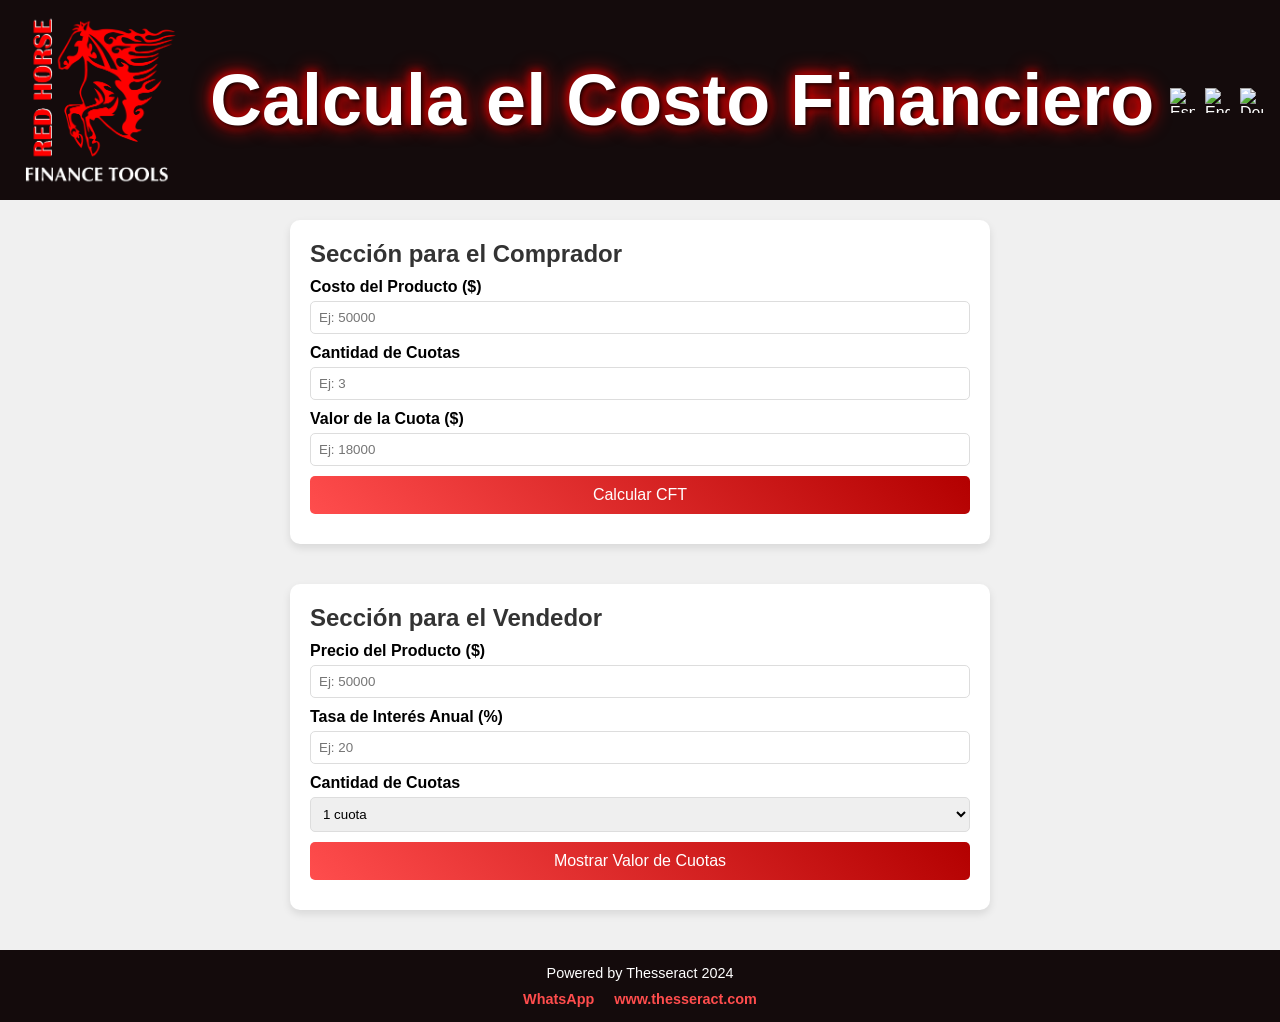
==== index.html @ 46e4cece "Actualización normal" ====
<!DOCTYPE html>
<html lang="es">
<head>
    <meta charset="UTF-8">
    <meta name="viewport" content="width=device-width, initial-scale=1.0">
    <title>Calcula el Costo Financiero</title>
    <style>
        /* Reset básico */
        * {
            box-sizing: border-box;
            margin: 0;
            padding: 0;
            font-family: Arial, sans-serif;
        }

        body {
            display: flex;
            flex-direction: column;
            align-items: center;
            background-color: #f0f0f0;
            padding: 0px;
        }

        header {
            width: 100%;
            padding: 10px;
            background-color: #140B0C;
            color: white;
            display: flex;
            align-items: center;
            justify-content: space-between;
        }

        .title-container {
            display: flex;
            align-items: center;
            gap: 20px;
        }

        header img {
            width: 180px;
            height: 180px;
        }

        h1 {
            font-size: 4.5em;
            margin: 0;
            text-shadow: 2px 2px 5px #000, 0 0 10px red, 0 0 20px red;
        }

        .language-icons {
            display: flex;
            gap: 10px;
            padding: 5px;
        }

        .language-icons img {
            width: 25px;
            height: 25px;
            cursor: pointer;
        }

        .container {
            width: 100%;
            max-width: 700px;
            margin: 20px auto;
            background-color: white;
            padding: 20px;
            border-radius: 10px;
            box-shadow: 0 4px 8px rgba(0, 0, 0, 0.1);
        }

        h2 {
            color: #333;
            margin-bottom: 10px;
        }

        label {
            font-weight: bold;
            margin-bottom: 5px;
            display: block;
        }

        input, select {
            width: 100%;
            padding: 8px;
            margin-bottom: 10px;
            border: 1px solid #ddd;
            border-radius: 5px;
        }

        .button {
            width: 100%;
            padding: 10px;
            background: linear-gradient(45deg, #ff4d4d, #b30000);
            color: white;
            border: none;
            border-radius: 5px;
            font-size: 16px;
            cursor: pointer;
            transition: 0.3s;
        }

        .button:hover {
            background: linear-gradient(45deg, #b30000, #ff4d4d);
        }

        .result {
            font-weight: bold;
            color: #ff4d4d;
            margin-top: 10px;
        }

        footer {
    width: 100%;
    background-color: #140B0C;
    color: white;
    text-align: center;
    padding: 15px;
    margin-top: 20px;
    font-size: 0.9em;
}

.footer-links {
    display: flex;
    gap: 20px;
    justify-content: center;
    margin-top: 10px;
}

.footer-links a {
    color: #ff4d4d;
    text-decoration: none;
    font-weight: bold;
}

.footer-links a:hover {
    color: #b30000;
    text-decoration: underline;
}

/* Responsivo: alineación vertical de los enlaces en pantallas pequeñas */
@media (max-width: 600px) {
    .footer-links {
        flex-direction: column;
        gap: 5px;
    }
}


        /* Responsive */
        @media (max-width: 600px) {
            h1 {
                font-size: 1.2em;
            }
            h2 {
                font-size: 1em;
            }
            .language-icons img {
                width: 20px;
                height: 20px;
            }

            .language-icons {
                flex-direction: column;
                align-items: center; /* Opcional: centra los iconos en el eje horizontal */
            }
        }
    </style>
</head>
<body>

<header>
    <div class="title-container">
        <img src="img/icon.png" alt="Icono Financiero"/>
        <h1 id="title">Calcula el Costo Financiero</h1>
    </div>
    <div class="language-icons">
        <img src="https://img.icons8.com/color/48/spain.png" alt="Español" onclick="setLanguage('es')">
        <img src="https://img.icons8.com/color/48/great-britain.png" alt="English" onclick="setLanguage('en')">
        <img src="https://img.icons8.com/color/48/germany.png" alt="Deutsch" onclick="setLanguage('de')">
    </div>
</header>

<div class="container">
    <h2 id="comprador-section">Sección para el Comprador</h2>
    <label for="productoCosto" id="producto-label">Costo del Producto ($)</label>
    <input type="number" id="productoCosto" placeholder="Ej: 50000" />

    <label for="cuotasCantidad" id="cuotas-label">Cantidad de Cuotas</label>
    <input type="number" id="cuotasCantidad" placeholder="Ej: 3" />

    <label for="cuotaValor" id="valor-cuota-label">Valor de la Cuota ($)</label>
    <input type="number" id="cuotaValor" placeholder="Ej: 18000" />

    <button class="button" onclick="calcularCFT()" id="calcular-cft-button">Calcular CFT</button>
    <div id="cftResultado" class="result"></div>
</div>

<div class="container">
    <h2 id="vendedor-section">Sección para el Vendedor</h2>
    <label for="precioProducto" id="precio-label">Precio del Producto ($)</label>
    <input type="number" id="precioProducto" placeholder="Ej: 50000" />

    <label for="tasaInteres" id="tasa-label">Tasa de Interés Anual (%)</label>
    <input type="number" id="tasaInteres" placeholder="Ej: 20" />

    <label for="cuotasDisponibles" id="cuotas-disponibles-label">Cantidad de Cuotas</label>
    <select id="cuotasDisponibles">
        <option value="1">1 cuota</option>
        <option value="2">2 cuotas</option>
        <option value="3">3 cuotas</option>
        <option value="6">6 cuotas</option>
        <option value="9">9 cuotas</option>
        <option value="12">12 cuotas</option>
        <option value="18">18 cuotas</option>
    </select>

    <button class="button" onclick="calcularCuota()" id="mostrar-cuota-button">Mostrar Valor de Cuotas</button>
    <div id="cuotaResultado" class="result"></div>
</div>

<footer>
    <p>Powered by Thesseract 2024</p>
    <div class="footer-links">
        <a href="https://wa.me/+5491151610270" target="_blank">WhatsApp</a>
        <a href="https://www.thesseract.com" target="_blank">www.thesseract.com</a>
    </div>
</footer>


<script>
    const translations = {
        es: {
            title: "Calcula el Costo Financiero",
            compradorSection: "Sección para el Comprador",
            productoLabel: "Costo del Producto ($)",
            cuotasLabel: "Cantidad de Cuotas",
            valorCuotaLabel: "Valor de la Cuota ($)",
            calcularCFTButton: "Calcular CFT",
            vendedorSection: "Sección para el Vendedor",
            precioLabel: "Precio del Producto ($)",
            tasaLabel: "Tasa de Interés Anual (%)",
            cuotasDisponiblesLabel: "Cantidad de Cuotas",
            mostrarCuotaButton: "Mostrar Valor de Cuotas",
            cftResultLabel: "Costo Financiero Total"
        },
        en: {
            title: "Calculate Financial Cost",
            compradorSection: "Buyer Section",
            productoLabel: "Product Cost ($)",
            cuotasLabel: "Number of Installments",
            valorCuotaLabel: "Installment Value ($)",
            calcularCFTButton: "Calculate TFC",
            vendedorSection: "Seller Section",
            precioLabel: "Product Price ($)",
            tasaLabel: "Annual Interest Rate (%)",
            cuotasDisponiblesLabel: "Number of Installments",
            mostrarCuotaButton: "Show Installment Value",
            cftResultLabel: "Total Financing Cost"
        },
        de: {
            title: "Berechnen Sie die Finanzkosten",
            compradorSection: "Abschnitt für Käufer",
            productoLabel: "Produktkosten (€)",
            cuotasLabel: "Anzahl der Raten",
            valorCuotaLabel: "Ratenwert (€)",
            calcularCFTButton: "GFK berechnen",
            vendedorSection: "Abschnitt für Verkäufer",
            precioLabel: "Produktpreis (€)",
            tasaLabel: "Jährlicher Zinssatz (%)",
            cuotasDisponiblesLabel: "Anzahl der Raten",
            mostrarCuotaButton: "Ratenwert anzeigen",
            cftResultLabel: "Gesamtkosten für Finanzierung"
        }
    };

    let currentLang = 'es';

    function setLanguage(lang) {
        currentLang = lang;
        document.getElementById("title").innerText = translations[lang].title;
        document.getElementById("comprador-section").innerText = translations[lang].compradorSection;
        document.getElementById("producto-label").innerText = translations[lang].productoLabel;
        document.getElementById("cuotas-label").innerText = translations[lang].cuotasLabel;
        document.getElementById("valor-cuota-label").innerText = translations[lang].valorCuotaLabel;
        document.getElementById("calcular-cft-button").innerText = translations[lang].calcularCFTButton;
        document.getElementById("vendedor-section").innerText = translations[lang].vendedorSection;
        document.getElementById("precio-label").innerText = translations[lang].precioLabel;
        document.getElementById("tasa-label").innerText = translations[lang].tasaLabel;
        document.getElementById("cuotas-disponibles-label").innerText = translations[lang].cuotasDisponiblesLabel;
        document.getElementById("mostrar-cuota-button").innerText = translations[lang].mostrarCuotaButton;
    }

    function calcularCFT() {
        const costo = parseFloat(document.getElementById("productoCosto").value);
        const cuotas = parseInt(document.getElementById("cuotasCantidad").value);
        const valorCuota = parseFloat(document.getElementById("cuotaValor").value);
        if (costo && cuotas && valorCuota) {
            const costoTotal = valorCuota * cuotas;
            const cft = ((costoTotal / costo) - 1) * 100;
            document.getElementById("cftResultado").innerText = `${translations[currentLang].cftResultLabel}: ${cft.toFixed(2)}%`;
        } else {
            document.getElementById("cftResultado").innerText = "Por favor, complete todos los campos.";
        }
    }

    function calcularCuota() {
        const precioProducto = parseFloat(document.getElementById("precioProducto").value);
        const tasaInteres = parseFloat(document.getElementById("tasaInteres").value) / 100;
        const cuotas = parseInt(document.getElementById("cuotasDisponibles").value);
        
        if (precioProducto && tasaInteres && cuotas) {
            const cuotaMensual = (precioProducto * (1 + tasaInteres)) / cuotas;
            document.getElementById("cuotaResultado").innerText = `Valor de la cuota para ${cuotas} cuotas: $${cuotaMensual.toFixed(2)}`;
        } else {
            document.getElementById("cuotaResultado").innerText = "Por favor, complete todos los campos.";
        }
    }
</script>

</body>
</html>
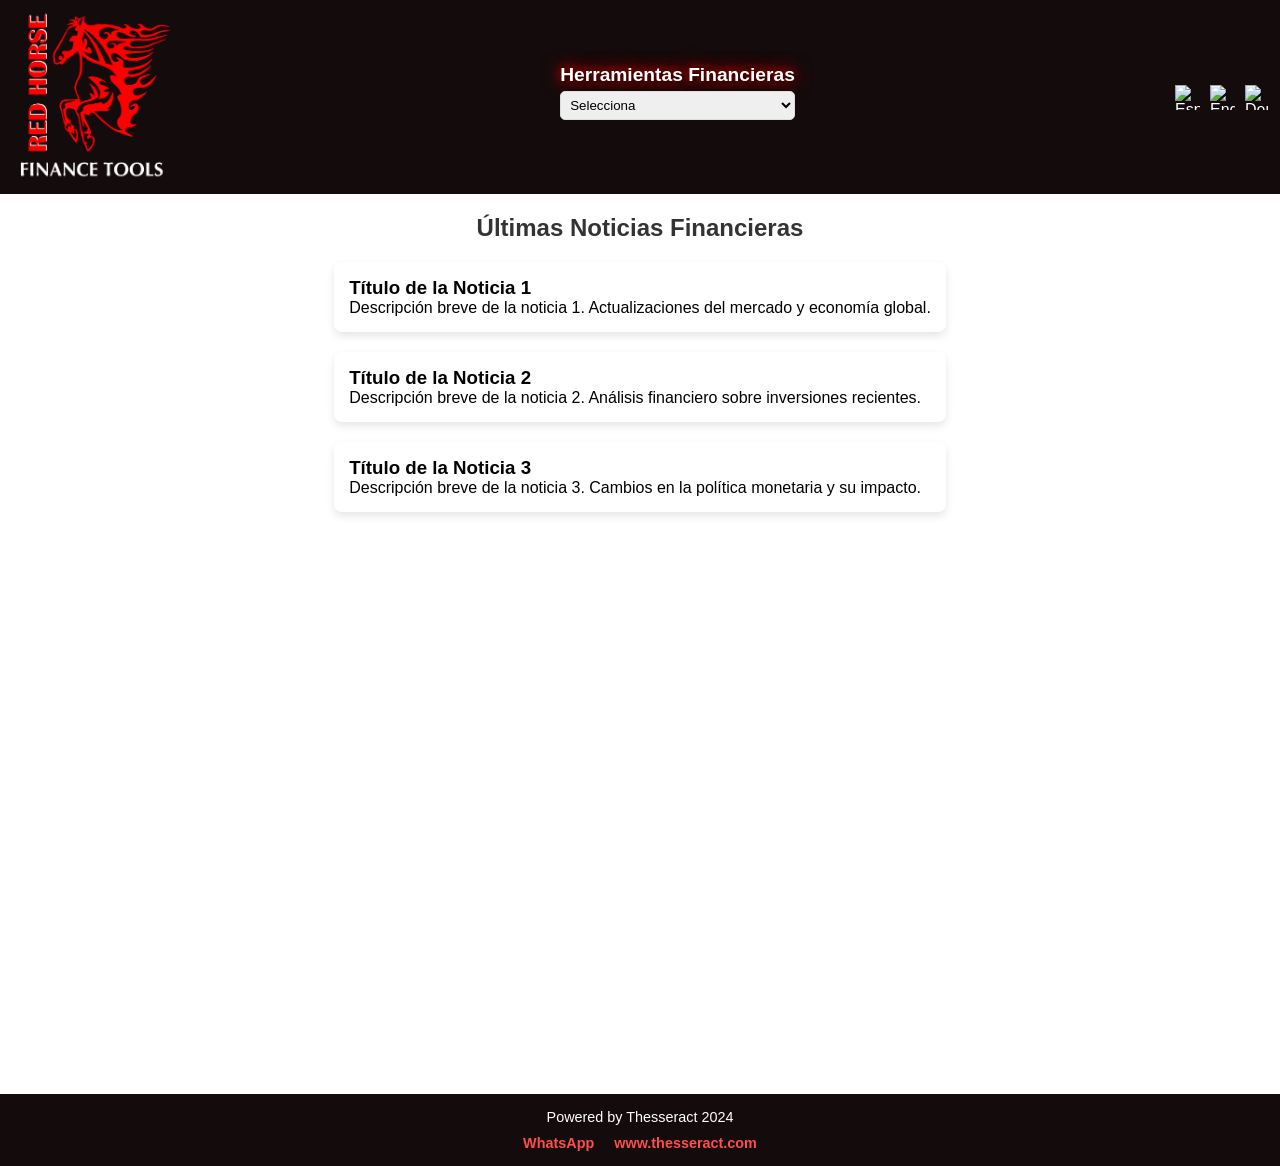
==== commit 424b704d: "Se dividieron html css y js y se agregaron aplicaciones" ====
--- a/index.html
+++ b/index.html
@@ -3,177 +3,26 @@
 <head>
     <meta charset="UTF-8">
     <meta name="viewport" content="width=device-width, initial-scale=1.0">
-    <title>Calcula el Costo Financiero</title>
-    <style>
-        /* Reset básico */
-        * {
-            box-sizing: border-box;
-            margin: 0;
-            padding: 0;
-            font-family: Arial, sans-serif;
-        }
-
-        body {
-            display: flex;
-            flex-direction: column;
-            align-items: center;
-            background-color: #f0f0f0;
-            padding: 0px;
-        }
-
-        header {
-            width: 100%;
-            padding: 10px;
-            background-color: #140B0C;
-            color: white;
-            display: flex;
-            align-items: center;
-            justify-content: space-between;
-        }
-
-        .title-container {
-            display: flex;
-            align-items: center;
-            gap: 20px;
-        }
-
-        header img {
-            width: 180px;
-            height: 180px;
-        }
-
-        h1 {
-            font-size: 4.5em;
-            margin: 0;
-            text-shadow: 2px 2px 5px #000, 0 0 10px red, 0 0 20px red;
-        }
-
-        .language-icons {
-            display: flex;
-            gap: 10px;
-            padding: 5px;
-        }
-
-        .language-icons img {
-            width: 25px;
-            height: 25px;
-            cursor: pointer;
-        }
-
-        .container {
-            width: 100%;
-            max-width: 700px;
-            margin: 20px auto;
-            background-color: white;
-            padding: 20px;
-            border-radius: 10px;
-            box-shadow: 0 4px 8px rgba(0, 0, 0, 0.1);
-        }
-
-        h2 {
-            color: #333;
-            margin-bottom: 10px;
-        }
-
-        label {
-            font-weight: bold;
-            margin-bottom: 5px;
-            display: block;
-        }
-
-        input, select {
-            width: 100%;
-            padding: 8px;
-            margin-bottom: 10px;
-            border: 1px solid #ddd;
-            border-radius: 5px;
-        }
-
-        .button {
-            width: 100%;
-            padding: 10px;
-            background: linear-gradient(45deg, #ff4d4d, #b30000);
-            color: white;
-            border: none;
-            border-radius: 5px;
-            font-size: 16px;
-            cursor: pointer;
-            transition: 0.3s;
-        }
-
-        .button:hover {
-            background: linear-gradient(45deg, #b30000, #ff4d4d);
-        }
-
-        .result {
-            font-weight: bold;
-            color: #ff4d4d;
-            margin-top: 10px;
-        }
-
-        footer {
-    width: 100%;
-    background-color: #140B0C;
-    color: white;
-    text-align: center;
-    padding: 15px;
-    margin-top: 20px;
-    font-size: 0.9em;
-}
-
-.footer-links {
-    display: flex;
-    gap: 20px;
-    justify-content: center;
-    margin-top: 10px;
-}
-
-.footer-links a {
-    color: #ff4d4d;
-    text-decoration: none;
-    font-weight: bold;
-}
-
-.footer-links a:hover {
-    color: #b30000;
-    text-decoration: underline;
-}
-
-/* Responsivo: alineación vertical de los enlaces en pantallas pequeñas */
-@media (max-width: 600px) {
-    .footer-links {
-        flex-direction: column;
-        gap: 5px;
-    }
-}
-
-
-        /* Responsive */
-        @media (max-width: 600px) {
-            h1 {
-                font-size: 1.2em;
-            }
-            h2 {
-                font-size: 1em;
-            }
-            .language-icons img {
-                width: 20px;
-                height: 20px;
-            }
-
-            .language-icons {
-                flex-direction: column;
-                align-items: center; /* Opcional: centra los iconos en el eje horizontal */
-            }
-        }
-    </style>
+    <title>Herramientas Financieras Útiles</title>
+    <link rel="stylesheet" href="styles.css">
 </head>
 <body>
 
+<div class="main-container">
 <header>
     <div class="title-container">
-        <img src="img/icon.png" alt="Icono Financiero"/>
-        <h1 id="title">Calcula el Costo Financiero</h1>
+        <a href="index.html">
+            <img src="img/icon.png" alt="Icono Financiero" class="header-icon">
+        </a>
+    </div>
+    
+    <div class="select-container">
+        <h1 id="main-title">Herramientas Financieras</h1>
+        <select id="toolSelect" onchange="showTool()">
+            <option value="">Selecciona</option>
+            <option id="cf" value="costoFinanciero">Calcula el Costo Financiero</option>
+            <option id="ia" value="indiceAnualizado">Calcula un Indice Anualizado</option>
+        </select>
     </div>
     <div class="language-icons">
         <img src="https://img.icons8.com/color/48/spain.png" alt="Español" onclick="setLanguage('es')">
@@ -182,43 +31,73 @@
     </div>
 </header>
 
-<div class="container">
-    <h2 id="comprador-section">Sección para el Comprador</h2>
-    <label for="productoCosto" id="producto-label">Costo del Producto ($)</label>
-    <input type="number" id="productoCosto" placeholder="Ej: 50000" />
+<main>
+    <!-- Sección de Noticias -->
+    <div id="newsSection" class="news-container">
+        <h2 id="news-title">Últimas Noticias Financieras</h2>
+        <div class="news-item">
+            <h3>Título de la Noticia 1</h3>
+            <p>Descripción breve de la noticia 1. Actualizaciones del mercado y economía global.</p>
+        </div>
+        <div class="news-item">
+            <h3>Título de la Noticia 2</h3>
+            <p>Descripción breve de la noticia 2. Análisis financiero sobre inversiones recientes.</p>
+        </div>
+        <div class="news-item">
+            <h3>Título de la Noticia 3</h3>
+            <p>Descripción breve de la noticia 3. Cambios en la política monetaria y su impacto.</p>
+        </div>
+    </div>
 
-    <label for="cuotasCantidad" id="cuotas-label">Cantidad de Cuotas</label>
-    <input type="number" id="cuotasCantidad" placeholder="Ej: 3" />
+    <!-- Contenedor de la herramienta de Costo Financiero -->
+    <div class="tool-container" id="costoFinanciero" style="visibility: visible;">
+        <h2 id="comprador-section">Sección para el Comprador</h2>
+        <label for="productoCosto" id="producto-label">Costo del Producto ($)</label>
+        <input type="number" id="productoCosto" placeholder="Ej: 50000" />
 
-    <label for="cuotaValor" id="valor-cuota-label">Valor de la Cuota ($)</label>
-    <input type="number" id="cuotaValor" placeholder="Ej: 18000" />
+        <label for="cuotasCantidad" id="cuotas-label">Cantidad de Cuotas</label>
+        <input type="number" id="cuotasCantidad" placeholder="Ej: 3" />
 
-    <button class="button" onclick="calcularCFT()" id="calcular-cft-button">Calcular CFT</button>
-    <div id="cftResultado" class="result"></div>
-</div>
+        <label for="cuotaValor" id="valor-cuota-label">Valor de la Cuota ($)</label>
+        <input type="number" id="cuotaValor" placeholder="Ej: 18000" />
 
-<div class="container">
-    <h2 id="vendedor-section">Sección para el Vendedor</h2>
-    <label for="precioProducto" id="precio-label">Precio del Producto ($)</label>
-    <input type="number" id="precioProducto" placeholder="Ej: 50000" />
+        <button class="button" onclick="calcularCFT()" id="calcular-cft-button">Calcular CFT</button>
+        <div id="cftResultado" class="result"></div>
+        <br>
+        <hr class="divider">
+        <br>
+        <h2 id="vendedor-section">Sección para el Vendedor</h2>
+        <label for="precioProducto" id="precio-label">Precio del Producto ($)</label>
+        <input type="number" id="precioProducto" placeholder="Ej: 50000" />
 
-    <label for="tasaInteres" id="tasa-label">Tasa de Interés Anual (%)</label>
-    <input type="number" id="tasaInteres" placeholder="Ej: 20" />
+        <label for="tasaInteres" id="tasa-label">Tasa de Interés Anual (%)</label>
+        <input type="number" id="tasaInteres" placeholder="Ej: 20" />
 
-    <label for="cuotasDisponibles" id="cuotas-disponibles-label">Cantidad de Cuotas</label>
-    <select id="cuotasDisponibles">
-        <option value="1">1 cuota</option>
-        <option value="2">2 cuotas</option>
-        <option value="3">3 cuotas</option>
-        <option value="6">6 cuotas</option>
-        <option value="9">9 cuotas</option>
-        <option value="12">12 cuotas</option>
-        <option value="18">18 cuotas</option>
-    </select>
+        <label for="cuotasDisponibles" id="cuotas-disponibles-label">Cantidad de Cuotas</label>
+        <select id="cuotasDisponibles">
+            <option value="1">1 cuota</option>
+            <option value="2">2 cuotas</option>
+            <option value="3">3 cuotas</option>
+            <option value="6">6 cuotas</option>
+            <option value="9">9 cuotas</option>
+            <option value="12">12 cuotas</option>
+            <option value="18">18 cuotas</option>
+        </select>
 
-    <button class="button" onclick="calcularCuota()" id="mostrar-cuota-button">Mostrar Valor de Cuotas</button>
-    <div id="cuotaResultado" class="result"></div>
-</div>
+        <button class="button" onclick="calcularCuota()" id="mostrar-cuota-button">Mostrar Valor de Cuotas</button>
+        <div id="cuotaResultado" class="result"></div>
+    </div>
+
+    <!-- Contenedor de la herramienta de indiceAnualiz -->
+    <div class="tool-container" id="indiceAnualizado" style="display: visible;">
+        <h2 id="annualize-title">Calcula el Índice Anualizado</h2>
+        <label for="monthlyRate" id="monthly-rate-label">Índice/Tasa Mensual (%)</label>
+        <input type="number" id="monthlyRate" step="0.01" placeholder="Ej: 2.8" />
+        <button class="button" onclick="calculateAnnualizedIndex()" id="calculate-annualized-button">Calcular</button>
+        <div id="annualizedResult" class="result"></div>
+    </div>
+    
+</main>
 
 <footer>
     <p>Powered by Thesseract 2024</p>
@@ -227,97 +106,7 @@
         <a href="https://www.thesseract.com" target="_blank">www.thesseract.com</a>
     </div>
 </footer>
-
-
-<script>
-    const translations = {
-        es: {
-            title: "Calcula el Costo Financiero",
-            compradorSection: "Sección para el Comprador",
-            productoLabel: "Costo del Producto ($)",
-            cuotasLabel: "Cantidad de Cuotas",
-            valorCuotaLabel: "Valor de la Cuota ($)",
-            calcularCFTButton: "Calcular CFT",
-            vendedorSection: "Sección para el Vendedor",
-            precioLabel: "Precio del Producto ($)",
-            tasaLabel: "Tasa de Interés Anual (%)",
-            cuotasDisponiblesLabel: "Cantidad de Cuotas",
-            mostrarCuotaButton: "Mostrar Valor de Cuotas",
-            cftResultLabel: "Costo Financiero Total"
-        },
-        en: {
-            title: "Calculate Financial Cost",
-            compradorSection: "Buyer Section",
-            productoLabel: "Product Cost ($)",
-            cuotasLabel: "Number of Installments",
-            valorCuotaLabel: "Installment Value ($)",
-            calcularCFTButton: "Calculate TFC",
-            vendedorSection: "Seller Section",
-            precioLabel: "Product Price ($)",
-            tasaLabel: "Annual Interest Rate (%)",
-            cuotasDisponiblesLabel: "Number of Installments",
-            mostrarCuotaButton: "Show Installment Value",
-            cftResultLabel: "Total Financing Cost"
-        },
-        de: {
-            title: "Berechnen Sie die Finanzkosten",
-            compradorSection: "Abschnitt für Käufer",
-            productoLabel: "Produktkosten (€)",
-            cuotasLabel: "Anzahl der Raten",
-            valorCuotaLabel: "Ratenwert (€)",
-            calcularCFTButton: "GFK berechnen",
-            vendedorSection: "Abschnitt für Verkäufer",
-            precioLabel: "Produktpreis (€)",
-            tasaLabel: "Jährlicher Zinssatz (%)",
-            cuotasDisponiblesLabel: "Anzahl der Raten",
-            mostrarCuotaButton: "Ratenwert anzeigen",
-            cftResultLabel: "Gesamtkosten für Finanzierung"
-        }
-    };
-
-    let currentLang = 'es';
-
-    function setLanguage(lang) {
-        currentLang = lang;
-        document.getElementById("title").innerText = translations[lang].title;
-        document.getElementById("comprador-section").innerText = translations[lang].compradorSection;
-        document.getElementById("producto-label").innerText = translations[lang].productoLabel;
-        document.getElementById("cuotas-label").innerText = translations[lang].cuotasLabel;
-        document.getElementById("valor-cuota-label").innerText = translations[lang].valorCuotaLabel;
-        document.getElementById("calcular-cft-button").innerText = translations[lang].calcularCFTButton;
-        document.getElementById("vendedor-section").innerText = translations[lang].vendedorSection;
-        document.getElementById("precio-label").innerText = translations[lang].precioLabel;
-        document.getElementById("tasa-label").innerText = translations[lang].tasaLabel;
-        document.getElementById("cuotas-disponibles-label").innerText = translations[lang].cuotasDisponiblesLabel;
-        document.getElementById("mostrar-cuota-button").innerText = translations[lang].mostrarCuotaButton;
-    }
-
-    function calcularCFT() {
-        const costo = parseFloat(document.getElementById("productoCosto").value);
-        const cuotas = parseInt(document.getElementById("cuotasCantidad").value);
-        const valorCuota = parseFloat(document.getElementById("cuotaValor").value);
-        if (costo && cuotas && valorCuota) {
-            const costoTotal = valorCuota * cuotas;
-            const cft = ((costoTotal / costo) - 1) * 100;
-            document.getElementById("cftResultado").innerText = `${translations[currentLang].cftResultLabel}: ${cft.toFixed(2)}%`;
-        } else {
-            document.getElementById("cftResultado").innerText = "Por favor, complete todos los campos.";
-        }
-    }
-
-    function calcularCuota() {
-        const precioProducto = parseFloat(document.getElementById("precioProducto").value);
-        const tasaInteres = parseFloat(document.getElementById("tasaInteres").value) / 100;
-        const cuotas = parseInt(document.getElementById("cuotasDisponibles").value);
-        
-        if (precioProducto && tasaInteres && cuotas) {
-            const cuotaMensual = (precioProducto * (1 + tasaInteres)) / cuotas;
-            document.getElementById("cuotaResultado").innerText = `Valor de la cuota para ${cuotas} cuotas: $${cuotaMensual.toFixed(2)}`;
-        } else {
-            document.getElementById("cuotaResultado").innerText = "Por favor, complete todos los campos.";
-        }
-    }
-</script>
-
+</div>
+<script src="script.js"></script>
 </body>
 </html>
--- a/styles.css
+++ b/styles.css
@@ -0,0 +1,271 @@
+/* Reset básico */
+* {
+    box-sizing: border-box;
+    margin: 0;
+    padding: 0;
+    font-family: Arial, sans-serif;
+}
+
+body, html {
+    height: 100%;
+    display: flex;
+    flex-direction: column;
+}
+
+/* Un contenedor principal que envuelve el contenido y el footer */
+.main-container {
+    flex: 1;
+    display: flex;
+    flex-direction: column;
+    justify-content: space-between;
+}
+
+
+/* Encabezado */
+header {
+    width: 100%;
+    padding: 5px;
+    background-color: #140B0C;
+    color: white;
+    display: flex;
+    align-items: center;
+    justify-content: space-between;
+}
+
+.title-container {
+    display: flex;
+    align-items: center;
+    gap: 10px;
+}
+
+.header-icon {
+    width: 180px;
+    height: 180px;
+}
+
+/* Iconos de idioma */
+.language-icons {
+    display: flex;
+    gap: 10px;
+    padding: 5px;
+}
+
+.language-icons img {
+    width: 25px;
+    height: 25px;
+    cursor: pointer;
+}
+
+/* Contenedores */
+.container {
+    width: 100%;
+    max-width: 700px;
+    margin: 20px auto;
+    background-color: white;
+    padding: 20px;
+    border-radius: 10px;
+    box-shadow: 0 4px 8px rgba(0, 0, 0, 0.1);
+}
+
+h2 {
+    color: #333;
+    margin-bottom: 10px;
+}
+
+label {
+    font-weight: bold;
+    margin-bottom: 5px;
+    display: block;
+}
+
+input, select {
+    width: 100%;
+    padding: 8px;
+    margin-bottom: 10px;
+    border: 1px solid #ddd;
+    border-radius: 5px;
+}
+
+/* Botón */
+.button {
+    width: 100%;
+    padding: 10px;
+    background: linear-gradient(45deg, #ff4d4d, #b30000);
+    color: white;
+    border: none;
+    border-radius: 5px;
+    font-size: 16px;
+    cursor: pointer;
+    transition: 0.3s;
+}
+
+.button:hover {
+    background: linear-gradient(45deg, #b30000, #ff4d4d);
+}
+
+.result {
+    font-weight: bold;
+    color: #ff4d4d; /* Color del texto */
+    background-color: #ffe6e6; /* Fondo suave */
+    border: 1px solid #ff4d4d; /* Borde del mismo color que el texto */
+    border-radius: 8px; /* Bordes redondeados */
+    padding: 15px; /* Espacio interno */
+    margin-top: 10px;
+    box-shadow: 0 4px 8px rgba(0, 0, 0, 0.1); /* Sombra suave */
+    text-align: center; /* Centrado del texto */
+    font-size: 1.2em; /* Tamaño del texto */
+    transition: transform 0.3s ease; /* Animación para darle un efecto visual */
+}
+
+.result:hover {
+    transform: scale(1.05); /* Efecto de escala al pasar el cursor */
+}
+
+/* Pie de página */
+footer {
+    width: 100%;
+    background-color: #140B0C;
+    color: white;
+    text-align: center;
+    padding: 15px;
+    margin-top: auto; /* Empuja el footer hacia abajo */
+}
+
+.footer-links {
+    display: flex;
+    gap: 20px;
+    justify-content: center;
+    margin-top: 10px;
+}
+
+.footer-links a {
+    color: #ff4d4d;
+    text-decoration: none;
+    font-weight: bold;
+}
+
+.footer-links a:hover {
+    color: #b30000;
+    text-decoration: underline;
+}
+
+        /* Responsive */
+        @media (max-width: 600px) {
+            h1 {
+                font-size: 1.2em;
+            }
+            h2 {
+                font-size: 1em;
+            }
+            .language-icons img {
+                width: 20px;
+                height: 20px;
+            }
+
+            .language-icons {
+                flex-direction: column;
+                align-items: center; /* Opcional: centra los iconos en el eje horizontal */
+            }
+            .footer-links {
+            flex-direction: column;
+            gap: 5px;
+            }
+        }
+
+/* Contenedor de selección de herramientas */
+.select-container {
+    width: auto;
+    display: flex;
+    flex-direction: column; /* Organiza en columna */
+    align-items: left; /* Centra horizontalmente */
+    gap: 5px; /* Espacio entre el título y el select */
+    margin: 10px;
+}
+
+.select-container h1 {
+    margin: 0; /* Elimina márgenes del h1 */
+    font-size: 1.2em; /* Ajusta el tamaño del título si es necesario */
+    text-shadow: 2px 2px 5px #000, 0 0 10px red, 0 0 20px red;
+}
+
+.select-container select {
+    padding: 5px;
+    border-radius: 5px;
+    border: 1px solid #ddd;
+}
+/* Contenedor de noticias */
+.news-container {
+    display: flex;
+    flex-direction: column;
+    align-items: center;
+    margin: 20px auto;
+    max-width: 800px;
+}
+
+.news-item {
+    background-color: white;
+    padding: 15px;
+    margin: 10px 0;
+    border-radius: 8px;
+    box-shadow: 0 4px 8px rgba(0, 0, 0, 0.1);
+    width: 100%;
+}
+
+.tool-container {
+    display: none;
+    width: 100%;
+    max-width: 700px;
+    margin: 20px auto;
+    background-color: white;
+    padding: 20px;
+    border-radius: 10px;
+    box-shadow: 0 4px 8px rgba(0, 0, 0, 0.1);
+}
+
+.tool-container.visible {
+    display: block;
+}
+
+
+body, main {
+    min-height: 100vh;
+    display: flex;
+    flex-direction: column;
+    justify-content: space-between;
+}
+
+footer {
+    width: 100%;
+    background-color: #140B0C;
+    color: white;
+    text-align: center;
+    padding: 15px;
+    font-size: 0.9em;
+    position: relative;
+    bottom: 0;
+    margin-top: auto;
+}
+
+/* Animación de rotación con espera */
+@keyframes rotateIcon {
+    0% {
+        transform: rotateY(0deg);
+    }
+    50% {
+        transform: rotateY(360deg);
+    }
+    100% {
+        transform: rotateY(360deg); /* Mantiene la rotación final durante el tiempo de espera */
+    }
+}
+
+/* Aplica la animación al ícono */
+.header-icon {
+    animation: rotateIcon 10s linear infinite; /* 10s para rotar + 10s de espera */
+}
+
+.divider {
+    border: none;
+    border-top: 2px solid #f33434;
+    margin: 20px 0;
+}
